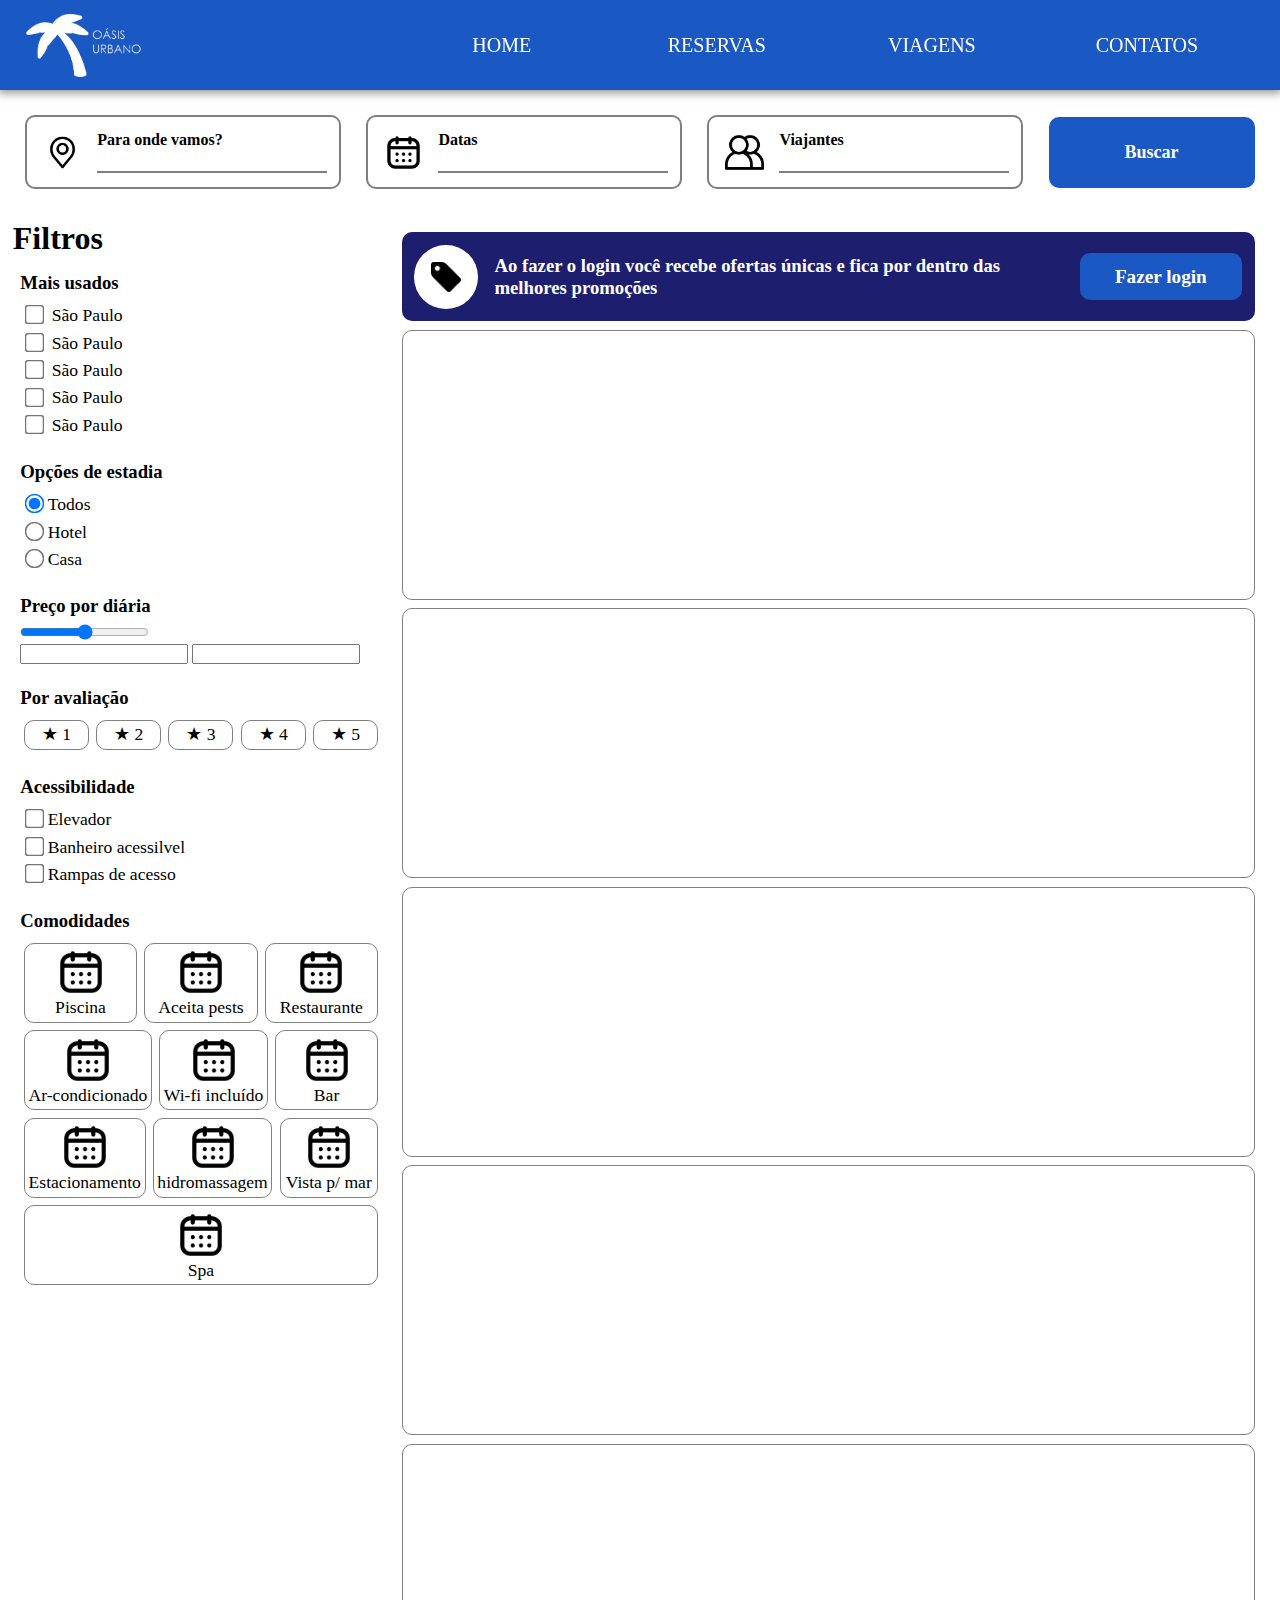
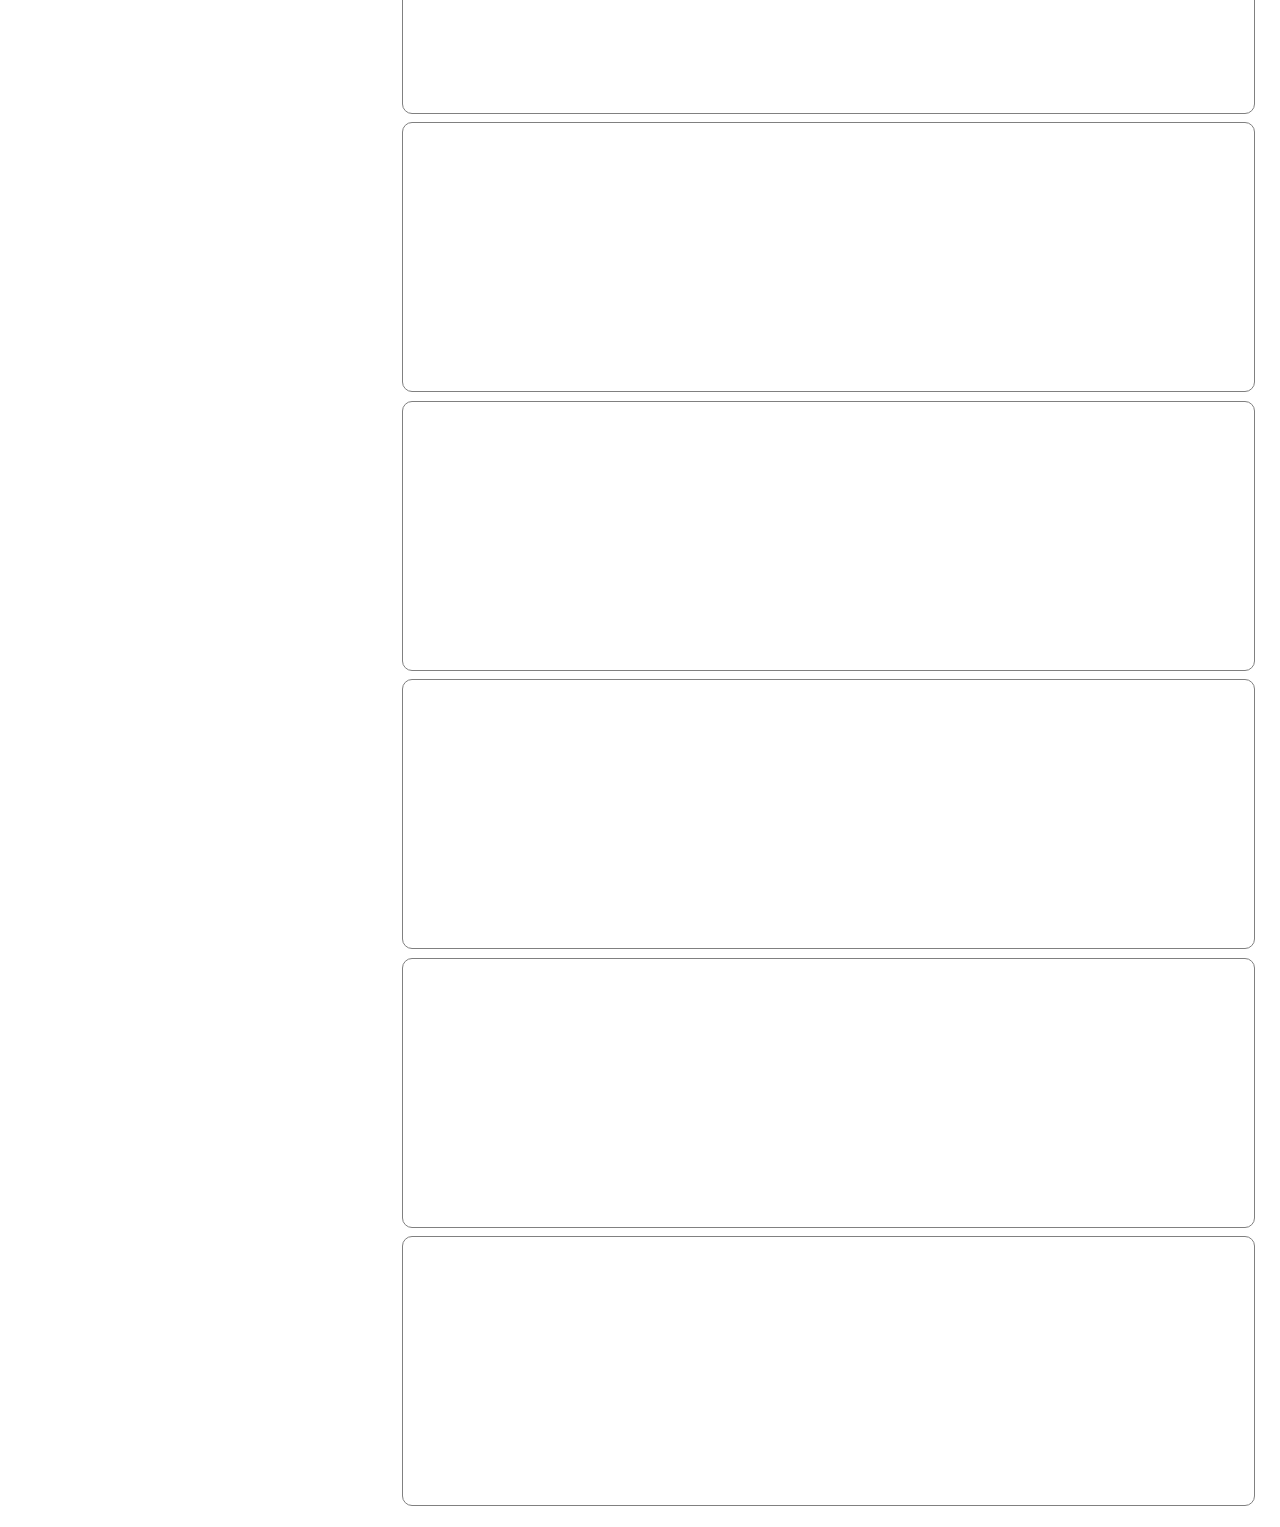
==== pesquisa.html @ cea9b876 "criação da pagina de pesquisa e vinculação dos links" ====
<!DOCTYPE html>
<html lang="pt-br">
<head>
    <meta charset="UTF-8">
    <meta name="viewport" content="width=device-width, initial-scale=1.0">
    <link rel="stylesheet" href="styles/header.css">
    <link rel="stylesheet" href="styles/pg-pesquisa.css">
    <link rel="stylesheet" href="styles/main.css">
    <link rel="stylesheet" href="styles/pesquisa.css">
    <link rel="stylesheet" href="styles/box-login.css">
    <title>Pesquisa</title>
</head>
<body>

    <header>
        <div id="menu-header">
            <a href="index.html" id="logo-header">
                <img src="imgs/logo.png">
            </a>


            <ul id="menu-lateral">
                <li><a href="#">HOME</a></li>
                <li><a href="#">RESERVAS</a></li>
                <li><a href="#">VIAGENS</a></li>
                <li><a href="#">CONTATOS</a></li>
            </ul>

            <button id="btn-menu">
                <div id="linha-bnt-menu-01"></div>
                <div id="linha-bnt-menu-02"></div>
                <div id="linha-bnt-menu-03"></div>
            </button>
        </div>
    </header>

    <main>

        <div id="box-main">
            <div id="box-pesquisa" class="box-pesquisa-pg">

                <div class="itens-pesquisa">
                    <img src="imgs/icon-local.png">
                    <div>
                        <label for="">Para onde vamos?</label>
                        <input type="text">
                    </div>
                </div>
                <div class="itens-pesquisa">
                    <img src="imgs/icon-data.png">
                    <div>
                        <label for="">Datas</label>
                        <input type="text">
                    </div>
                </div>
                <div class="itens-pesquisa">
                    <img src="imgs/icon-users.png">
                    <div>
                        <label for="">Viajantes</label>
                        <input type="text">
                    </div>
                </div>

                <button id="btn-pesquisa">Buscar</button>

            </div>

            <div id="box-main-pg">

                <button id="btn-filtros">Filtros V</button>
                <div id="box-filtros">

                    <h1>Filtros</h1>

                    <button id="btn-fechar-filtros">X</button>
                    
                    <div class="filtro f-usados">
                        <h3>Mais usados</h3>
                        <input type="checkbox" name="" id=""> <label for=""> São Paulo</label><br>
                        <input type="checkbox" name="" id=""> <label for=""> São Paulo</label><br>
                        <input type="checkbox" name="" id=""> <label for=""> São Paulo</label><br>
                        <input type="checkbox" name="" id=""> <label for=""> São Paulo</label><br>
                        <input type="checkbox" name="" id=""> <label for=""> São Paulo</label><br>
                    </div>

                    <div class="filtro f-esatdia">

                        <h3>Opções de estadia</h3>

                        
                        <input type="radio" name="f-esatdia" id="" checked><label for="">Todos</label><br>
                        <input type="radio" name="f-esatdia" id=""><label for="">Hotel</label><br>
                        <input type="radio" name="f-esatdia" id=""><label for="">Casa</label><br>

                    </div>

                    <div class="filtro f-preco">
                        <h3>Preço por diária</h3>
                        <input type="range"><br>
                        <input type="number" name="" id="">
                        <input type="number" name="" id="">
                    </div>

                    <div class="filtro f-avaliacao">
                        <h3>Por avaliação</h3>
                        
                        <button> &#9733;  1 </button>
                        <button> &#9733;  2</button>
                        <button> &#9733;  3</button>
                        <button> &#9733;  4</button>
                        <button> &#9733;  5</button>
                    </div>

                    <div class="filtro f-acessibilidade">
                        <h3>Acessibilidade</h3>
                        <input type="checkbox" name="" id=""><label for="">Elevador</label><br>
                        <input type="checkbox" name="" id=""><label for="">Banheiro acessilvel</label><br>
                        <input type="checkbox" name="" id=""><label for="">Rampas de acesso</label><br>

                    </div>

                    <div class="filtro f-comodidades">
                        <h3>Comodidades</h3>

                        
                        <button>
                            <img src="imgs/icon-data.png" alt="">
                            Piscina
                         </button>

                        <button>
                            <img src="imgs/icon-data.png" alt="">
                            Aceita pests
                         </button>

                        <button>
                            <img src="imgs/icon-data.png" alt="">
                            Restaurante
                         </button>

                        <button>
                            <img src="imgs/icon-data.png" alt="">
                            Ar-condicionado
                         </button>

                        <button>
                            <img src="imgs/icon-data.png" alt="">
                            Wi-fi incluído
                         </button>

                        <button>
                            <img src="imgs/icon-data.png" alt="">
                            Bar
                         </button>

                        <button>
                            <img src="imgs/icon-data.png" alt="">
                            Estacionamento
                         </button>

                        <button>
                            <img src="imgs/icon-data.png" alt="">
                            hidromassagem
                         </button>

                        <button>
                            <img src="imgs/icon-data.png" alt="">
                            Vista p/ mar
                         </button>

                        <button>
                            <img src="imgs/icon-data.png" alt="">
                            Spa
                         </button>


                    </div>

                </div>

                <div id="box-resultados">


                    <div id="box-login">
                        <div id="box-img">
                            <img src="imgs/icon-etiqueta.png" alt="">
                        </div>
                        <h3>Ao fazer o login você recebe ofertas únicas e fica por dentro das melhores promoções</h2>
                            <button class="btn-login">Fazer login</button>
                    </div>


                    <div class="resultado"></div>
                    <div class="resultado"></div>
                    <div class="resultado"></div>
                    <div class="resultado"></div>
                    <div class="resultado"></div>
                    <div class="resultado"></div>
                    <div class="resultado"></div>
                    <div class="resultado"></div>
                    <div class="resultado"></div>
                    <div class="resultado"></div>

                </div>


            </div>
        </div>


    </main>


    <script src="menu.js"></script>
    <script src="pesquisa.js"></script>
</body>
</html>
---- styles/header.css ----
*{
    padding: 0px;
    margin: 0px;
    box-sizing: border-box;
    font-family: 'calibri';
}

header{
    width: 100%;
    height: 10dvh;
    background-color: rgb(26, 88, 195);
    box-shadow: 0px 0px 10px 2px rgba(0, 0, 0, 0.5);
    position: fixed;
    z-index: 3;
}

#menu-header{
    height: 100%;
    max-width: 1300px;
    margin: auto;
    display: flex;
    align-items: center;
    justify-content: space-between;
    padding-inline: 2%;
    /* border: solid 1px rgb(255, 0, 0); */

}

#logo-header{
    display: inline-block;
    height: 70%;
    /* background-color: red; */
}

#logo-header img{
    height: 100%;
    filter: invert(1);
}

#menu-lateral{
    /* flex: 1; */
    width: 70%;
    display: flex;
    list-style: none;
    align-items: center;
    justify-content: space-around;
    height: 100%;
    /* z-index: 3; */
}

#menu-lateral li{
    flex: 1;
    display: flex;
    justify-content: center;
    align-items: center;
    height: 100%;
}

#menu-lateral a{

    padding: 5%;
    text-decoration: none;
    color: white;
    font-size: 125%;
    transition: 0.5s;
    border-radius: 10px;
    position: relative;
    /* border-radius: 10px; */
}

#menu-lateral a:hover{
    font-weight: bold;
    /* color: rgb(71, 118, 184); */
}

/* #menu-lateral a:hover{
    background-color: rgba(0, 0, 0, 0.1);
} */
#menu-lateral a::after, .destaque::after{
    background-color: white;
    content: ' ';
    height: 3px;
    position: absolute;
    bottom: 0%;    
    transition: 0.5s;
}

#menu-lateral a::after{
    width: 0%;
    left: 50%;

}

.destaque::after{

    width: 100%;
    left: 0%;

}

#menu-lateral a:hover::after{
    width: 100%;
    left: 0%;
}

header *{
    /* border: solid 1px rgb(255, 0, 0); */
}


#btn-menu{
    display: none;
    flex-direction: column;
    align-items: center;
    justify-content: space-evenly;
    height: 7dvh;
    width: 7dvh;
    background-color: transparent;
    border-width: 0px;
    background-color: rgba(0, 0, 0, 0.1);
    border-radius: 20%;
    position: relative;
}

#btn-menu > div{
    /* position: absolute; */
    height: 3px;
    width: 85%;
    background-color: white;
    transform-origin: 0% 0%;
    transition: 0.5s;
    border-radius: 50px;
}

/* #linha-bnt-menu-01{
    top: 20%;
}

#linha-bnt-menu-03{

    bottom: 20%;
} */

@media screen and (max-width: 480px) {
    
    #menu-header{
        padding-inline: 5%;
    }
    
    #menu-lateral{
        background-color: rgb(69, 53, 196);
        position: absolute;
        height: 90dvh;
        top: 10dvh;
        left: -100%;
        transition: 0.5s;
        flex-direction: column;
        justify-content: flex-start;
        /* height: 15%; */
        /* left: 100%; */
    }

    #menu-lateral li{ 
        height: 10%;
        width: 100%;
        flex-grow: 0;

    }

    #menu-lateral a{
        border-radius: 0px;
        flex: 1;
        text-align: center;
    }

    #btn-menu{
        display: flex;

    }

    #menu-lateral a:hover::after{
        width: 0%;
        left: 50%;
    }

}
---- styles/pg-pesquisa.css ----
#box-main-pg{
    /* background-color:     rgba(0, 0, 0, 0.1); */
    display: flex;
    height: 65dvh;
    align-items: flex-start;
    /* background-color: red; */
}

#box-filtros{
    width: 30%;
    height: 90%;
    /* background-color: rgba(0, 0, 0, 0.1); */
    /* overflow: auto; */
    /* border-right    : 1px solid blue; */

    /* border: solid 1px gray; */
    /* position: fixed; */
}

#box-resultados{
    /* background-color: aqua; */
    flex: 1;
    padding: 1%;
}

.resultado{
    height: 30dvh;
    width: 100%;
    border-radius: 10px;
    border: solid 1px gray;
    margin-block: 1%;
}

#btn-fechar-filtros{
    display: none;
}

#btn-filtros{
    display: none;
}

.filtro{
    /* border-bottom: 1px solid gray; */
    /* background-color: red; */
    padding: 2%;
    margin-block: 2%;
}

.filtro h3{
    /* background-color: red; */
}

.filtro input[type=checkbox], .filtro input[type=radio]{
    margin: 2%;
    transform: scale(1.5);

}

.filtro label{
    font-size: 110%;
}



.filtro button{
    flex: 1;
    margin: 1%;
    padding: 1%;
    border-radius: 10px;
    border: solid 1px gray;
    font-size: 110%;
    background-color: transparent;
    
}



.f-comodidades, .f-avaliacao{
    /* background-color: red; */
    display: flex;
    flex-wrap: wrap;
}

.filtro h3{
    width: 100%;
    margin-bottom: 2%;
}

.f-comodidades button{
    
    display: flex;
    flex-direction: column;
    align-items: center;
    text-wrap: nowrap;
}   

.f-comodidades img{
    height: 50px;
}





@media screen and (max-width: 480px) {

    #btn-fechar-filtros{
        display: block;
        background-color: transparent;
        position: absolute;
        top: 2%;
        right: 5%;
        height: 5dvh;
        width: 5dvh;
        border-radius: 50%;
        border: solid blue 2px;
        color: blue;
    }
   

    #box-main-pg{
        flex-direction: column;
    }

    #box-filtros{
        position: fixed;
        background-color: rgb(255, 255, 255);
        width: 100%;
        height: 90dvh;
        left: 0%;
        top: 10%;
        left: -100%;
        z-index: 2 ;
        transition: 0.5s;
        padding: 1%;
        border-right: 1px solid blue;
        overflow: auto;
    }
    
    #btn-filtros{
        display: block;
        pointer-events: auto;
        border: 2px solid blue;
        color: blue;
        padding: 1.5%;
        border-radius: 10px;
        font-size: 125%;
        margin-inline: 1%;
        background-color: transparent;

    }

   


}
---- styles/main.css ----
main {
    /* height: 100dvh; */
    width: 100%;
    /* background-color: red; */
    padding-top: 10dvh;
    /* overflow: auto; */
    /* position: relative; */
    /* background-color: red; */

}

#box-whatsapp{
    height: 8dvh;
    width: 8dvh;
    background-color: rgb(79, 194, 117);
    border-radius: 50%;
    position: fixed;
    z-index: 2;
    bottom: 1rem;
    right: 1rem;
    box-shadow: 0px 0px 10px 2px rgba(0, 0, 0, 0.5);
    display: flex;
    justify-content: center;
    align-items: center;
    z-index: 3;
}

body{
    /* background: linear-gradient(90deg, rgb(137, 194, 217) ,rgb(174, 222, 243)); */
    /* background-color: rgb(190, 237, 237); */
}

#box-whatsapp img{
    height: 70%;
    width: 70%;
    filter: invert(1);
}

#box-main {
    height: 200%;
    max-width: 1300px;
    margin: auto;
    /* border: 1px solid; */
    position: relative;
    /* background-color: rgba(255, 20, 20, 0.5); */
    padding: 1%;

}

#box-main > *{
    margin-block: 2dvh;
}

/* ::-webkit-scrollbar {
    background-color: rgba(0, 0, 0, 0.1);
    display: none;

}

::-webkit-scrollbar-thumb {
    background-color: rgb(66, 149, 165);
    display: none;
    border-radius: 10px;
} */

@media screen and (max-width: 480px) {

    #box-main > *{
        margin-block: 2dvh;
    }
    
}
---- styles/pesquisa.css ----
#box-home{
    /* height: 40dvh; */
    position: relative;
    border-radius: 10px;
    display: flex;
    align-items: center;
    justify-content: center;
    flex-direction: column;
    /* background-color: red; */
    /* background-image: url('../imgs/fundo-pesquisa.jpg'); */
    /* background-size: 100% 100%; */
}

#box-home h1{
    background-color: rgba(30, 30, 110, 0.4);
    padding-inline: 1%;
    clip-path: polygon(0% 0%, 100% 0%, 99% 50%, 100% 100%, 0% 100%, 1% 50%);
    color: white;
    position: absolute;
    top: 10%;
    z-index: 2;
}

#box-pesquisa{
    
    display: flex;
    align-items: center;
    justify-content: center;
    /* border: solid 2px rgba(0, 0, 0, 0.5); */
    border-radius: 10px;
    flex-wrap: wrap;
    transition: 0.5s;
    /* box-shadow: 0px 0px 5px 0.5px rgba(0, 0, 0, 0.5); */
    background-color: white;
    margin: auto;
}

.box-pesquisa-pg{
    width: 100%;
    

}

.box-pesquisa-home{
    width: 80%;
    bottom: 20%;
    position: absolute;

}

.itens-pesquisa{
    flex: 2;
    margin: 1%;
    border: solid 2px rgba(0, 0, 0, 0.5);
    border-radius: 10px;
    display: flex;
    flex-shrink: 0;
    align-items: center;
    justify-content: space-between;
    min-width: 200px;
    transition: 0.5s;
}

.itens-pesquisa:hover{
    border: solid 2px rgb(26, 88, 195);
}

.itens-pesquisa img{
    /* background-color: red; */
    /* padding: %; */
    height: 70px;
    padding: 5%;
}

.itens-pesquisa div{
    /* background-color: red; */
    flex-wrap: wrap;
    flex: 1;
}

.itens-pesquisa label{
    display: inline-block;
    font-weight: bold;
    width: 100%;
}

.itens-pesquisa input{
    display: inline-block;
    width: 95%;
    outline: none;
    border-width: 0px;
    border-bottom: 2px rgba(0, 0, 0, 0.5) solid;
    font-size: 120%;
    background-color: transparent;
}

.itens-pesquisa:hover input, .itens-pesquisa input:focus{
    border-bottom: solid 2px rgb(26, 88, 195);
}

.itens-pesquisa:hover label, .itens-pesquisa input:focus~label{
    color: rgb(26, 88, 195);
}


#box-pesquisa button{
    border-width: 0px;
    background-color: rgb(26, 88, 195);
    padding: 2%;
    margin: 1%;
    border-radius: 10px;
    color: white;
    font-size: large;
    font-weight: bold;
    flex: 1;
    transition: 0.5s;
}


#box-pesquisa button:hover{
    background-color: rgb(53, 182, 237);
    cursor: pointer;

}


@media screen and (max-width: 480px) {

    #box-pesquisa{
        position: static;
        width: 100%;
        flex-direction: column;
        padding: 1%;
        gap: 1%;
    }

    #box-home h1{
        /* position: static; */
        /* background-color: transparent; */
    }

    .itens-pesquisa, #box-pesquisa button{
        width: 100%;
        margin: 0px;
        margin-block: 1%;
    }
    

    #box-home{
        height: auto;
        border-radius: 10px;
        padding: 0%;
        background-image: none;
        /* border: 2px solid rgb(26, 88, 195);
        background-color: rgb(26, 88, 195); */
    }

    
  


}
---- styles/box-login.css ----
#box-login{
    width: 100%;
    background-color: rgb(30, 30, 110);
    display: flex;
    align-items: center;
    justify-content: space-between;
    /* height: 10dvh; */
    padding: 1%;
    border-radius: 10px;
    color: white;
    flex-wrap: wrap;
}

#box-login #box-img{
    /* height: ; */
    background-color: rgb(255, 255, 255);
    border-radius: 50%;
    padding: 2%;
    display: flex;
    align-items: center;
    justify-content: center;
    
}

#box-login > *{
    margin: 0.5%;
}

#box-login img{
   height: 30px;
    /* background-color: red; */
    /* filter: invert(1); */
}

#box-login h3{
   min-width: 70%;
    flex: 1;
    padding-left: 1%;
    
}

.btn-login{
    border-width: 0px;
    background-color: rgb(26, 88, 195);
    /* padding: 1%; */
    color: inherit;
    font-weight: bold;
    border-radius: 10px;
    text-wrap: nowrap;
    flex: 1;
    margin: 0.5%;
    padding: 1.5%;
    font-size: 120%;
}

@media screen and (max-width: 480px) {

    #box-login > *{
        margin: 2%;
    }

}
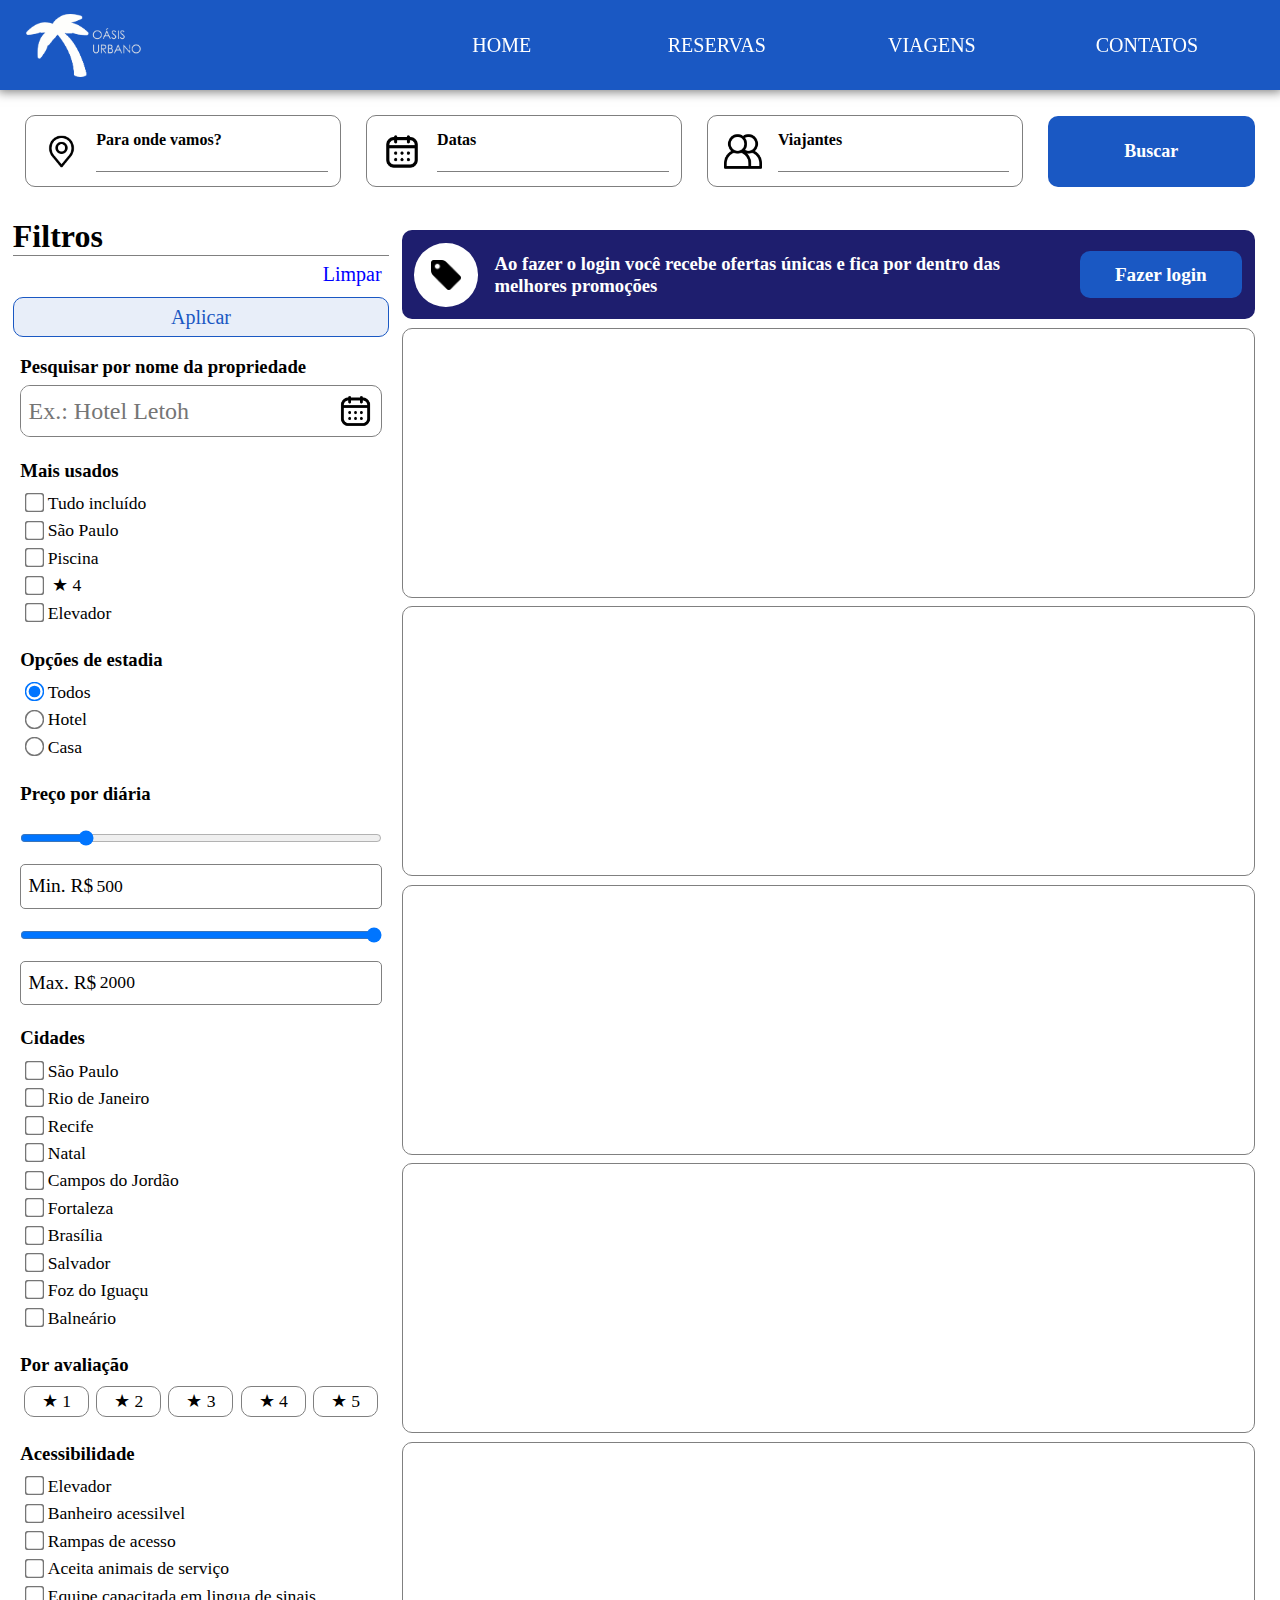
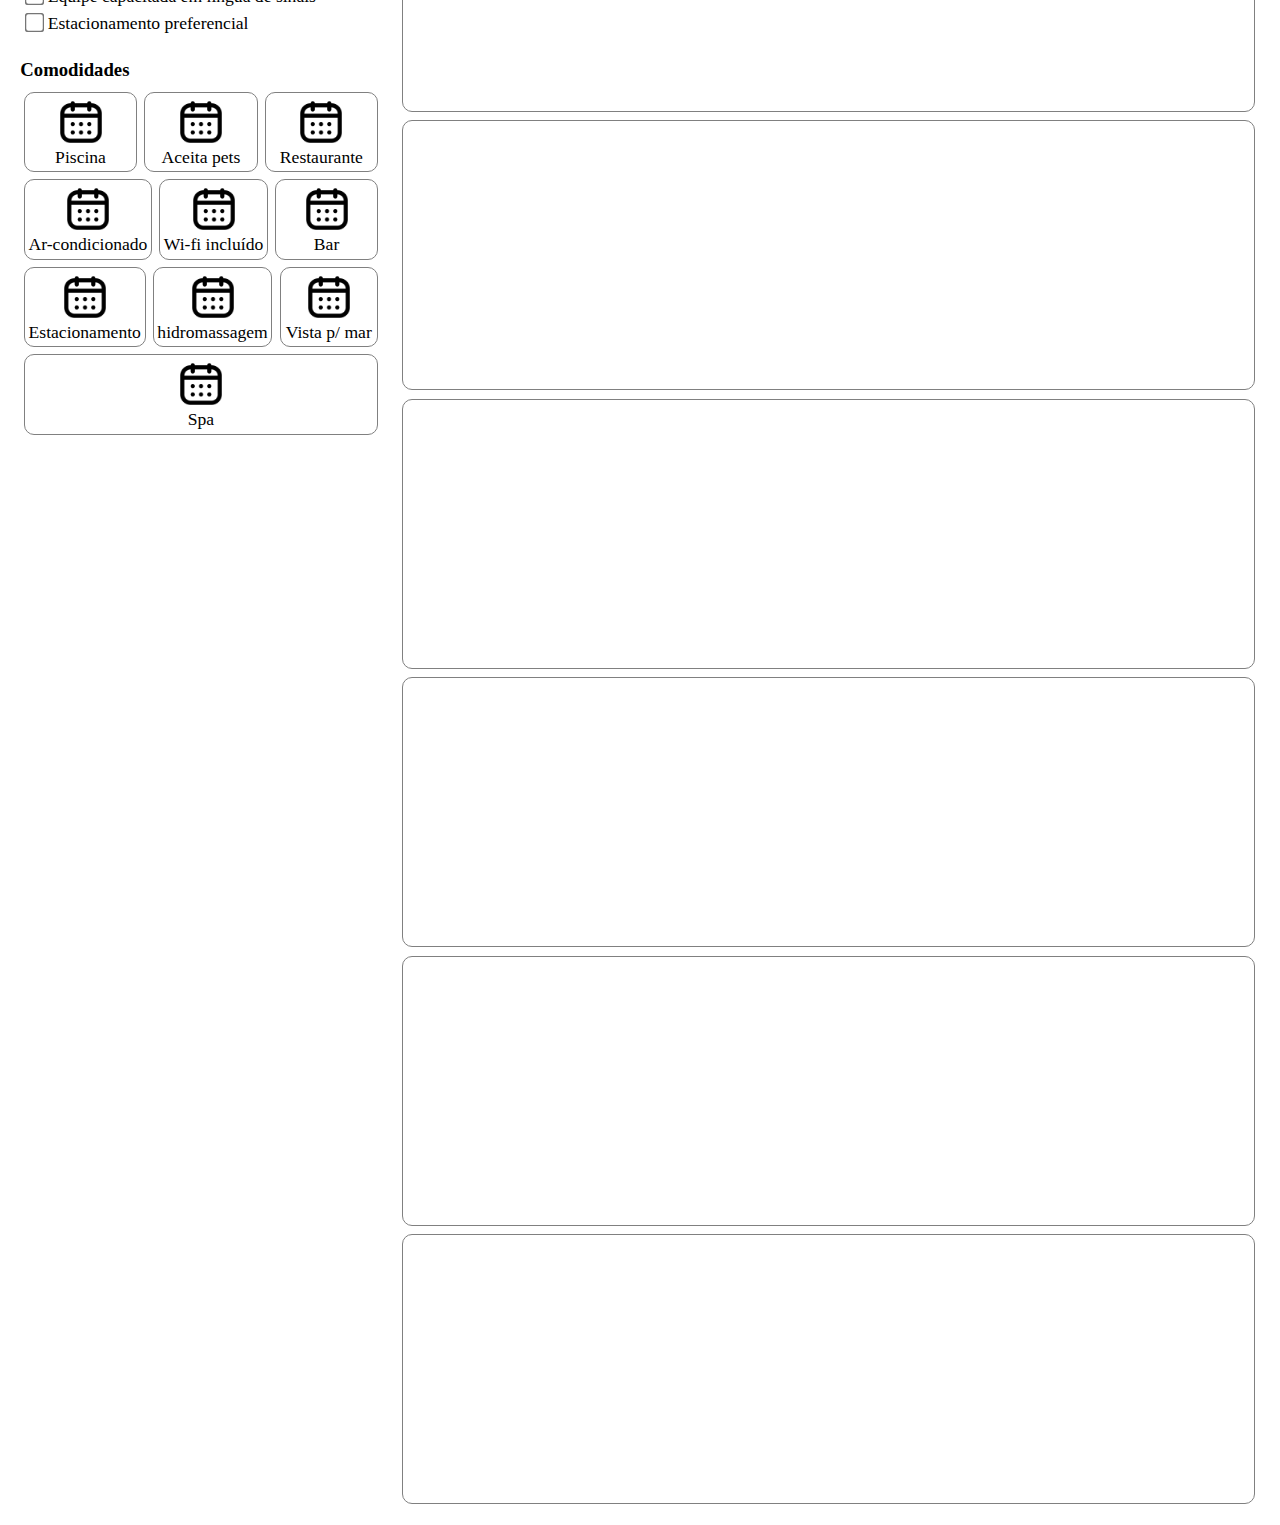
==== commit f31a96fa: "finalizado o layout da aba de filtros" ====
--- a/pesquisa.html
+++ b/pesquisa.html
@@ -68,19 +68,42 @@
             <div id="box-main-pg">
 
                 <button id="btn-filtros">Filtros V</button>
+
                 <div id="box-filtros">
 
-                    <h1>Filtros</h1>
-
-                    <button id="btn-fechar-filtros">X</button>
+                    <div id="header-box-filtros">
+
+                        <h1>Filtros</h1>
+
+                        <button id="btn-fechar-filtros">X</button>
+                    </div>
+
+                    
+                    <div id="box-filtros-selecionados">
+                        <button>Limpar</button>
+                    </div>
+                    
+                    <div id="footer-box-filtros">
+                        <button>Aplicar</button>
+                    </div>
+
+                    <div class="filtro f-pesquisa">
+                        <h3>Pesquisar por nome da propriedade</h3>
+                        <div>
+                            <input type="text" id="pesquisa-filtro" placeholder="Ex.: Hotel Letoh">
+                            <img src="imgs/icon-data.png" alt="">
+                        </div>
+                    </div>
+
                     
                     <div class="filtro f-usados">
                         <h3>Mais usados</h3>
-                        <input type="checkbox" name="" id=""> <label for=""> São Paulo</label><br>
-                        <input type="checkbox" name="" id=""> <label for=""> São Paulo</label><br>
-                        <input type="checkbox" name="" id=""> <label for=""> São Paulo</label><br>
-                        <input type="checkbox" name="" id=""> <label for=""> São Paulo</label><br>
-                        <input type="checkbox" name="" id=""> <label for=""> São Paulo</label><br>
+                        <input type="checkbox" class="inputs-filtros" id="f-u-01"><label for="f-u-01">Tudo incluído</label><br>
+                        <input type="checkbox" class="inputs-filtros" id="f-u-02"><label for="f-u-02">São Paulo</label><br>
+                        <input type="checkbox" class="inputs-filtros" id="f-u-03"><label for="f-u-03">Piscina</label><br>
+                        <input type="checkbox" class="inputs-filtros" id="f-u-04"><label for="f-u-04"> &#9733; 4</label><br>
+                        <input type="checkbox" class="inputs-filtros" id="f-u-05"><label for="f-u-05">Elevador</label><br>
+
                     </div>
 
                     <div class="filtro f-esatdia">
@@ -88,17 +111,42 @@
                         <h3>Opções de estadia</h3>
 
                         
-                        <input type="radio" name="f-esatdia" id="" checked><label for="">Todos</label><br>
-                        <input type="radio" name="f-esatdia" id=""><label for="">Hotel</label><br>
-                        <input type="radio" name="f-esatdia" id=""><label for="">Casa</label><br>
+                        <input type="radio" name="f-esatdia" id="f-e-01" checked><label for="f-e-01">Todos</label><br>
+                        <input type="radio" name="f-esatdia" id="f-e-02"><label for="f-e-02">Hotel</label><br>
+                        <input type="radio" name="f-esatdia" id="f-e-03"><label for="f-e-03">Casa</label><br>
 
                     </div>
 
                     <div class="filtro f-preco">
                         <h3>Preço por diária</h3>
-                        <input type="range"><br>
-                        <input type="number" name="" id="">
-                        <input type="number" name="" id="">
+
+                        <input type="range"  min="200" max="2000" value="500"><br>
+                        <div>
+                            <label for="">Min. R$</label>
+                            <input type="number" name="" id="">
+                        </div>
+                        
+                        <input type="range"  min="200" max="2000" value="2000"><br>
+                        <div>
+                            <label for="">Max. R$</label>
+                            <input type="number" name="" id="">
+                        </div>
+                    </div>
+
+                    <div class="filtro f-cidades">
+
+                        <h3>Cidades</h3>
+                        <input type="checkbox"  class="inputs-filtros" id="f-c-01"><label for="f-c-01">São Paulo</label><br>
+                        <input type="checkbox"  class="inputs-filtros" id="f-c-02"><label for="f-c-02">Rio de Janeiro</label><br>
+                        <input type="checkbox"  class="inputs-filtros" id="f-c-03"><label for="f-c-03">Recife</label><br>
+                        <input type="checkbox"  class="inputs-filtros" id="f-c-04"><label for="f-c-04">Natal</label><br>
+                        <input type="checkbox"  class="inputs-filtros" id="f-c-05"><label for="f-c-05">Campos do Jordão</label><br>
+                        <input type="checkbox"  class="inputs-filtros" id="f-c-06"><label for="f-c-06">Fortaleza</label><br>
+                        <input type="checkbox"  class="inputs-filtros" id="f-c-07"><label for="f-c-07">Brasília</label><br>
+                        <input type="checkbox"  class="inputs-filtros" id="f-c-08"><label for="f-c-08">Salvador</label><br>
+                        <input type="checkbox"  class="inputs-filtros" id="f-c-09"><label for="f-c-09">Foz do Iguaçu</label><br>
+                        <input type="checkbox"  class="inputs-filtros" id="f-c-10"><label for="f-c-10">Balneário</label><br>
+
                     </div>
 
                     <div class="filtro f-avaliacao">
@@ -113,9 +161,12 @@
 
                     <div class="filtro f-acessibilidade">
                         <h3>Acessibilidade</h3>
-                        <input type="checkbox" name="" id=""><label for="">Elevador</label><br>
-                        <input type="checkbox" name="" id=""><label for="">Banheiro acessilvel</label><br>
-                        <input type="checkbox" name="" id=""><label for="">Rampas de acesso</label><br>
+                        <input type="checkbox" class="inputs-filtros" id="f-a-02-01"><label for="f-a-02-01">Elevador</label><br>
+                        <input type="checkbox" class="inputs-filtros" id="f-a-02-02"><label for="f-a-02-02">Banheiro acessilvel</label><br>
+                        <input type="checkbox" class="inputs-filtros" id="f-a-02-03"><label for="f-a-02-03">Rampas de acesso</label><br>
+                        <input type="checkbox" class="inputs-filtros" id="f-a-02-04"><label for="f-a-02-04">Aceita animais de serviço</label><br>
+                        <input type="checkbox" class="inputs-filtros" id="f-a-02-05"><label for="f-a-02-05">Equipe capacitada em lingua de sinais</label><br>
+                        <input type="checkbox" class="inputs-filtros" id="f-a-02-06"><label for="f-a-02-06">Estacionamento preferencial</label><br>
 
                     </div>
 
@@ -125,52 +176,82 @@
                         
                         <button>
                             <img src="imgs/icon-data.png" alt="">
-                            Piscina
-                         </button>
-
-                        <button>
-                            <img src="imgs/icon-data.png" alt="">
-                            Aceita pests
-                         </button>
-
-                        <button>
-                            <img src="imgs/icon-data.png" alt="">
-                            Restaurante
-                         </button>
-
-                        <button>
-                            <img src="imgs/icon-data.png" alt="">
-                            Ar-condicionado
-                         </button>
-
-                        <button>
-                            <img src="imgs/icon-data.png" alt="">
-                            Wi-fi incluído
-                         </button>
-
-                        <button>
-                            <img src="imgs/icon-data.png" alt="">
-                            Bar
-                         </button>
-
-                        <button>
-                            <img src="imgs/icon-data.png" alt="">
-                            Estacionamento
-                         </button>
-
-                        <button>
-                            <img src="imgs/icon-data.png" alt="">
-                            hidromassagem
-                         </button>
-
-                        <button>
-                            <img src="imgs/icon-data.png" alt="">
-                            Vista p/ mar
-                         </button>
-
-                        <button>
-                            <img src="imgs/icon-data.png" alt="">
-                            Spa
+                            <span>
+                                Piscina
+
+                            </span>
+                         </button>
+
+                        <button>
+                            <img src="imgs/icon-data.png" alt="">
+                            <span>
+                                Aceita pets
+
+                            </span>
+                         </button>
+
+                        <button>
+                            <img src="imgs/icon-data.png" alt="">
+                            <span>
+                                Restaurante
+
+                            </span>
+                         </button>
+
+                        <button>
+                            <img src="imgs/icon-data.png" alt="">
+                            <span>
+                                Ar-condicionado
+
+                            </span>
+                         </button>
+
+                        <button>
+                            <img src="imgs/icon-data.png" alt="">
+                            <span>
+                                Wi-fi incluído
+
+                            </span>
+                         </button>
+
+                        <button>
+                            <img src="imgs/icon-data.png" alt="">
+                            <span>
+                                Bar
+
+                            </span>
+                         </button>
+
+                        <button>
+                            <img src="imgs/icon-data.png" alt="">
+                            <span>
+                                Estacionamento
+
+                            </span>
+                         </button>
+
+                        <button>
+                            <img src="imgs/icon-data.png" alt="">
+                            <span>
+                                hidromassagem
+
+                            </span>
+                         </button>
+
+                        <button>
+                            <img src="imgs/icon-data.png" alt="">
+                            <span>
+                                Vista p/ mar
+
+                            </span>
+                         </button>
+
+                        <button>
+                            <img src="imgs/icon-data.png" alt="">
+                            <span>
+                                Spa
+
+                            </span>
                          </button>
 
 
--- a/styles/pg-pesquisa.css
+++ b/styles/pg-pesquisa.css
@@ -1,5 +1,4 @@
-
-#box-main-pg{
+#box-main-pg {
     /* background-color:     rgba(0, 0, 0, 0.1); */
     display: flex;
     height: 65dvh;
@@ -7,24 +6,20 @@
     /* background-color: red; */
 }
 
-#box-filtros{
+#box-filtros {
     width: 30%;
-    height: 90%;
-    /* background-color: rgba(0, 0, 0, 0.1); */
-    /* overflow: auto; */
-    /* border-right    : 1px solid blue; */
-
-    /* border: solid 1px gray; */
-    /* position: fixed; */
-}
-
-#box-resultados{
+    position: relative;
+}
+
+
+
+#box-resultados {
     /* background-color: aqua; */
     flex: 1;
     padding: 1%;
 }
 
-.resultado{
+.resultado {
     height: 30dvh;
     width: 100%;
     border-radius: 10px;
@@ -32,38 +27,83 @@
     margin-block: 1%;
 }
 
-#btn-fechar-filtros{
+#header-box-filtros {
+    width: 100%;
+    display: flex;
+    align-items: center;
+    justify-content: space-between;
+    border-bottom: 1px solid gray;
+}
+
+#btn-fechar-filtros {
     display: none;
 }
 
-#btn-filtros{
+#btn-filtros {
     display: none;
 }
 
-.filtro{
+.filtro {
     /* border-bottom: 1px solid gray; */
     /* background-color: red; */
     padding: 2%;
     margin-block: 2%;
 }
 
-.filtro h3{
-    /* background-color: red; */
-}
-
-.filtro input[type=checkbox], .filtro input[type=radio]{
+.filtro h3 {
+    /* background-color: red; */
+}
+
+.filtro input[type=checkbox],
+.filtro input[type=radio] {
     margin: 2%;
     transform: scale(1.5);
 
 }
 
-.filtro label{
+.filtro label {
     font-size: 110%;
 }
 
-
-
-.filtro button{
+#box-filtros-selecionados{
+    display: flex;
+    flex-wrap: wrap;
+    /* background-color: red; */
+    position: relative;
+    padding-bottom: 10%;
+    transition: 0.5s;
+    /* flex-direction: row-reverse; */
+}
+
+#box-filtros-selecionados button{
+    background-color: transparent;
+    border-radius: 5px;
+    margin: 1%;
+    padding: 1%;
+    border: none;
+    font-size: 125%;
+    color: rgb(0, 0, 255);
+    /* border: solid 1px blue; */
+    position:absolute;
+    right: 0%;
+    bottom: 0%;
+    /* width: 100%; */
+    
+}
+
+button{
+    cursor: pointer;
+
+}
+
+#box-filtros-selecionados span{
+    border-radius: 5px;
+    padding: 1%;
+    margin: 1%;
+}
+
+
+.filtro button {
     flex: 1;
     margin: 1%;
     padding: 1%;
@@ -71,87 +111,220 @@
     border: solid 1px gray;
     font-size: 110%;
     background-color: transparent;
+
+}
+
+.destaque{
+    color: rgb(26, 88, 195);
+    outline: solid 1px rgb(26, 88, 195);
+    background-color: rgba(26, 88, 195, 0.1)  !important;
     
 }
 
-
-
-.f-comodidades, .f-avaliacao{
+.f-pesquisa div{
+    /* background-color: red; */
+    display: flex;
+    border-radius: 10px;
+    overflow: hidden;
+    border: solid 1px gray;
+}
+
+.f-pesquisa div:hover{
+
+    outline: solid 1px rgb(26, 88, 195);
+
+}
+
+.f-pesquisa img{
+    height: 50px;
+    padding: 2%;
+    /* background-color: red; */
+
+}
+
+
+.f-pesquisa input{
+
+    width: 100%;
+    font-size: 150%;
+    padding: 2%;
+    outline: none;
+    border-width: 0px;
+    /* border-right: 1px solid gray; */
+
+    /* border-radius: 5px; */
+
+}
+
+.f-comodidades,
+.f-avaliacao {
     /* background-color: red; */
     display: flex;
     flex-wrap: wrap;
 }
 
-.filtro h3{
+.filtro h3 {
     width: 100%;
     margin-bottom: 2%;
 }
 
-.f-comodidades button{
-    
+.f-comodidades button {
+
     display: flex;
     flex-direction: column;
     align-items: center;
     text-wrap: nowrap;
-}   
-
-.f-comodidades img{
+}
+
+.f-comodidades img {
     height: 50px;
 }
 
-
-
+.f-preco{
+    /* background-color: red; */
+}
+
+.f-preco input[type=range]{
+    width: 100%;
+    margin-block: 5%;
+}
+
+.f-preco div{
+    /* background-color: aqua; */
+    border-radius: 5px;
+    overflow: hidden;
+    display: flex;
+    font-size: 110%;
+    padding: 2%
+    ;align-items: center;
+    border: 1px solid gray;
+}
+
+.f-preco label{
+
+    text-wrap: nowrap;
+
+}
+
+.f-preco div input{
+    flex: 1;
+    border-width: 0px;
+    outline: none;
+    font-size: 100%;
+    padding: 1%;
+}
+
+
+
+
+
+
+    #footer-box-filtros{
+        width: 100%;
+        text-align: center;
+    }
+
+    #footer-box-filtros button{
+        background-color: rgb(255, 255, 255);
+        border-width: 0px;
+        font-size: 125%;
+        color: rgb(26, 88, 195);
+        border: 1px solid rgb(26, 88, 195);
+        background-color: rgba(26, 88, 195, 0.1);
+        border-radius: 10px;
+        margin-block: 1%;
+        width: 100%;
+        padding: 2%;
+    }
 
 
 @media screen and (max-width: 480px) {
 
-    #btn-fechar-filtros{
+    #btn-fechar-filtros {
         display: block;
         background-color: transparent;
-        position: absolute;
+        /* position: absolute; */
         top: 2%;
         right: 5%;
         height: 5dvh;
         width: 5dvh;
         border-radius: 50%;
-        border: solid blue 2px;
-        color: blue;
-    }
-   
-
-    #box-main-pg{
+        border: solid 2px rgb(26, 88, 195);
+        color: rgb(26, 88, 195);
+    }
+
+    #box-filtros-selecionados{
+        padding-top: 10dvh;
+    }
+
+
+    #box-main-pg {
         flex-direction: column;
     }
 
-    #box-filtros{
+    #box-filtros {
         position: fixed;
         background-color: rgb(255, 255, 255);
         width: 100%;
         height: 90dvh;
-        left: 0%;
         top: 10%;
         left: -100%;
-        z-index: 2 ;
+        z-index: 2;
         transition: 0.5s;
         padding: 1%;
-        border-right: 1px solid blue;
         overflow: auto;
     }
-    
-    #btn-filtros{
+
+    #btn-filtros {
         display: block;
         pointer-events: auto;
-        border: 2px solid blue;
-        color: blue;
+        border: 2px solid rgb(26, 88, 195);
+        color: rgb(26, 88, 195);
         padding: 1.5%;
         border-radius: 10px;
         font-size: 125%;
         margin-inline: 1%;
         background-color: transparent;
-
-    }
-
-   
+        width: 98%;
+
+    }
+
+    #header-box-filtros, #footer-box-filtros{
+        background-color: white;
+        position: fixed;
+        height: 10%;
+        left: -100%;
+        z-index: 2;
+        padding-inline: 3%;
+        transition: 0.5s;
+        width: 100%;
+    }
+
+    #header-box-filtros{
+        top: 10%;
+
+    }
+
+    .f-comodidades{
+        padding-bottom: 10dvh;
+    }
+
+
+    #footer-box-filtros{
+        bottom: 0%;
+        border-top: 1px solid gray;
+        display: flex;
+        align-items: center;
+        justify-content: flex-end;
+    }
+
+    #footer-box-filtros button{
+        background-color: white;
+        border-width: 0px;
+        font-size: 125%;
+        color: blue;
+    }
+
 
 
 }--- a/styles/main.css
+++ b/styles/main.css
@@ -66,7 +66,7 @@
 @media screen and (max-width: 480px) {
 
     #box-main > *{
-        margin-block: 2dvh;
+        margin-block: 0dvh;
     }
     
 }
--- a/styles/pesquisa.css
+++ b/styles/pesquisa.css
@@ -52,18 +52,17 @@
 .itens-pesquisa{
     flex: 2;
     margin: 1%;
-    border: solid 2px rgba(0, 0, 0, 0.5);
+    border: solid 1px rgba(0, 0, 0, 0.5);
     border-radius: 10px;
     display: flex;
     flex-shrink: 0;
     align-items: center;
     justify-content: space-between;
     min-width: 200px;
-    transition: 0.5s;
 }
 
 .itens-pesquisa:hover{
-    border: solid 2px rgb(26, 88, 195);
+    outline: solid 2px rgb(26, 88, 195);
 }
 
 .itens-pesquisa img{
@@ -90,7 +89,7 @@
     width: 95%;
     outline: none;
     border-width: 0px;
-    border-bottom: 2px rgba(0, 0, 0, 0.5) solid;
+    border-bottom: 1px rgba(0, 0, 0, 0.5) solid;
     font-size: 120%;
     background-color: transparent;
 }
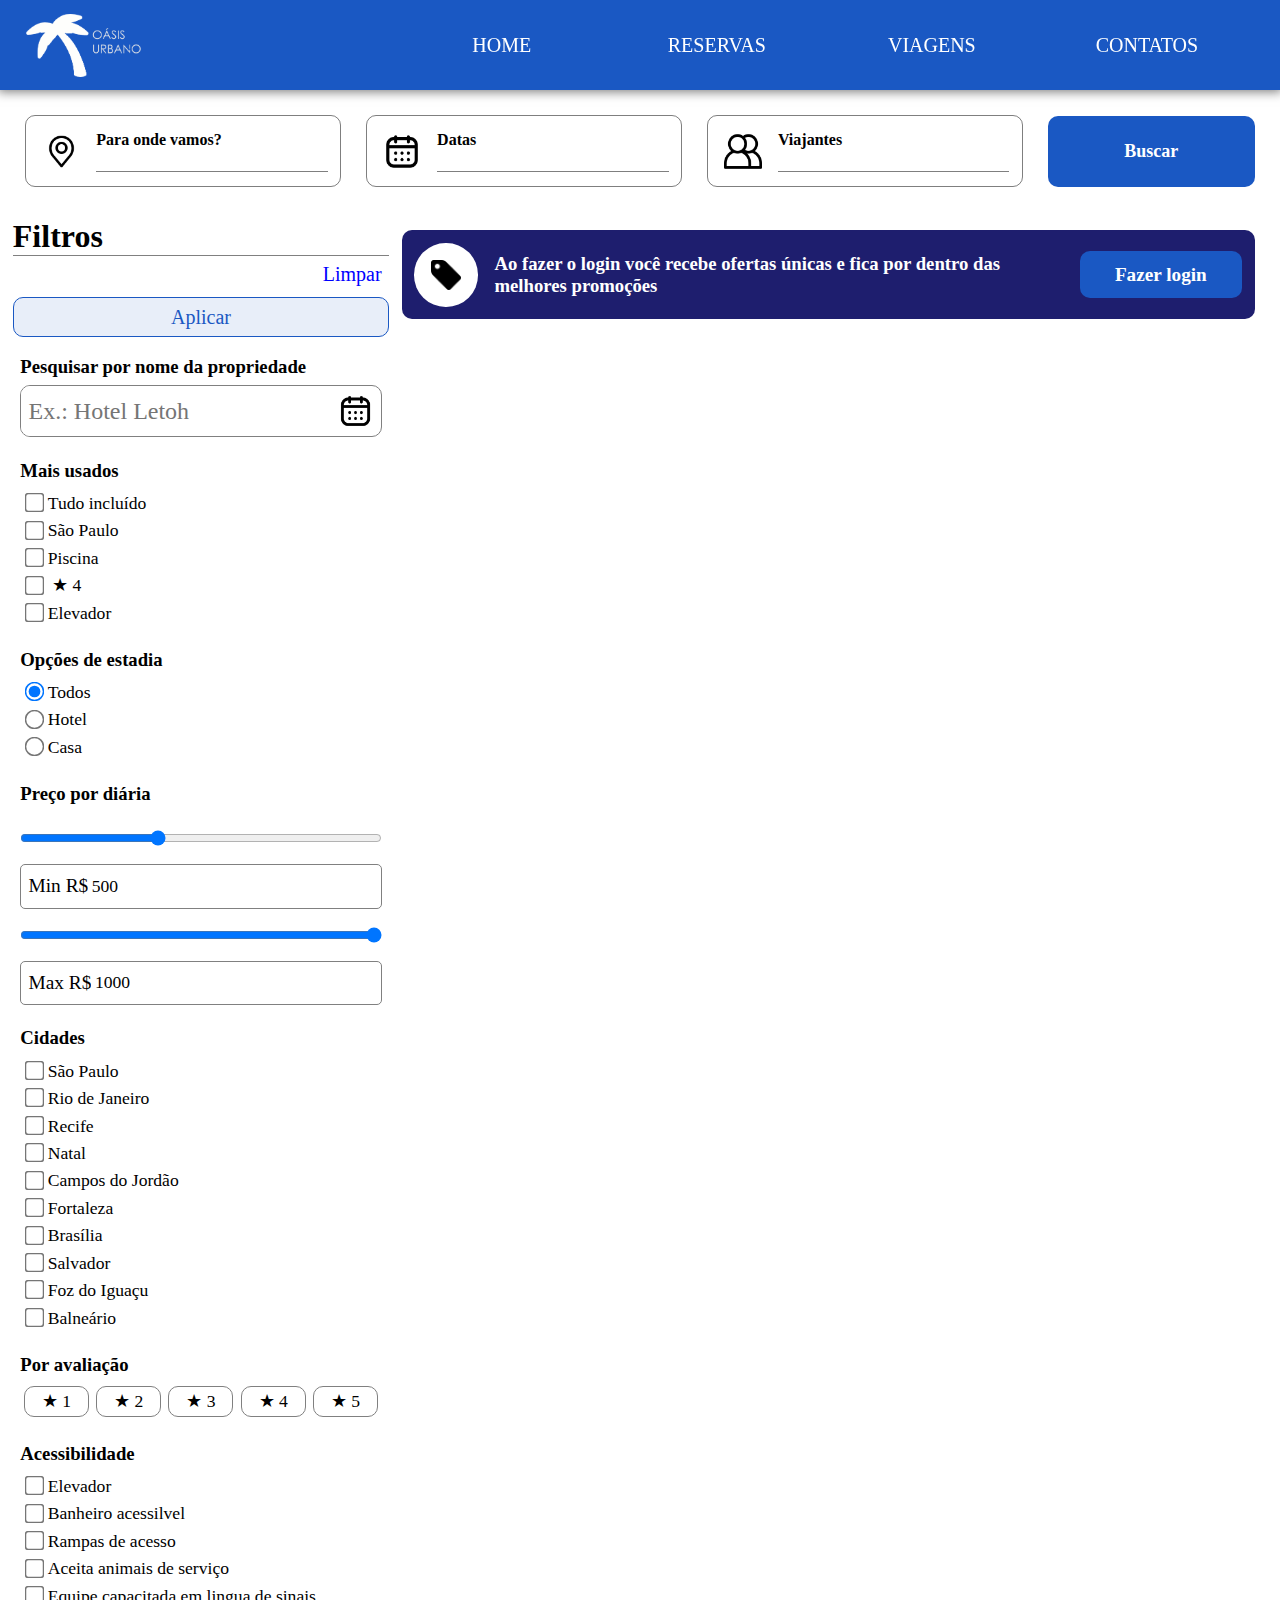
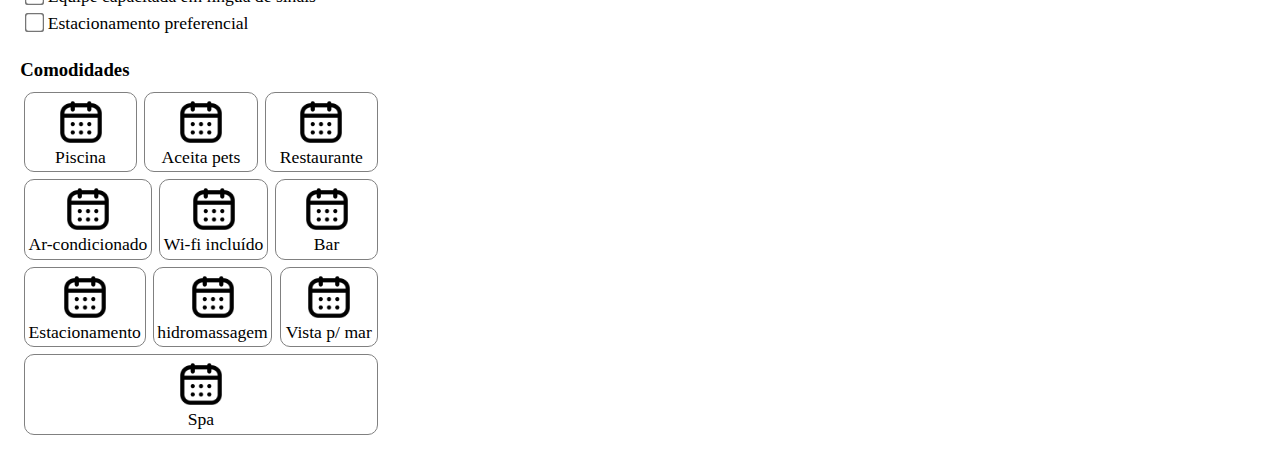
==== commit 6ffa4426: "finalizada a configuração de geração aleatória de filtros de pesquisa" ====
--- a/pesquisa.html
+++ b/pesquisa.html
@@ -82,10 +82,10 @@
                     <div id="box-filtros-selecionados">
                         <button>Limpar</button>
                     </div>
-                    
                     <div id="footer-box-filtros">
                         <button>Aplicar</button>
                     </div>
+
 
                     <div class="filtro f-pesquisa">
                         <h3>Pesquisar por nome da propriedade</h3>
@@ -119,17 +119,17 @@
 
                     <div class="filtro f-preco">
                         <h3>Preço por diária</h3>
-
-                        <input type="range"  min="200" max="2000" value="500"><br>
-                        <div>
-                            <label for="">Min. R$</label>
-                            <input type="number" name="" id="">
-                        </div>
-                        
-                        <input type="range"  min="200" max="2000" value="2000"><br>
-                        <div>
-                            <label for="">Max. R$</label>
-                            <input type="number" name="" id="">
+                        <input type="range" min="200" max="1000" value="500">
+                        
+                        <div>
+                            <label for="">Min R$</label>
+                            <input type="number">
+                        </div>
+
+                        <input type="range" min="200" max="1000" value="1000">
+                        <div>
+                            <label for="">Max R$</label>
+                            <input type="number">
                         </div>
                     </div>
 
@@ -152,11 +152,11 @@
                     <div class="filtro f-avaliacao">
                         <h3>Por avaliação</h3>
                         
-                        <button> &#9733;  1 </button>
-                        <button> &#9733;  2</button>
-                        <button> &#9733;  3</button>
-                        <button> &#9733;  4</button>
-                        <button> &#9733;  5</button>
+                        <button>&#9733; 1</button>
+                        <button>&#9733; 2</button>
+                        <button>&#9733; 3</button>
+                        <button>&#9733; 4</button>
+                        <button>&#9733; 5</button>
                     </div>
 
                     <div class="filtro f-acessibilidade">
@@ -176,82 +176,52 @@
                         
                         <button>
                             <img src="imgs/icon-data.png" alt="">
-                            <span>
-                                Piscina
-
-                            </span>
-                         </button>
-
-                        <button>
-                            <img src="imgs/icon-data.png" alt="">
-                            <span>
-                                Aceita pets
-
-                            </span>
-                         </button>
-
-                        <button>
-                            <img src="imgs/icon-data.png" alt="">
-                            <span>
-                                Restaurante
-
-                            </span>
-                         </button>
-
-                        <button>
-                            <img src="imgs/icon-data.png" alt="">
-                            <span>
-                                Ar-condicionado
-
-                            </span>
-                         </button>
-
-                        <button>
-                            <img src="imgs/icon-data.png" alt="">
-                            <span>
-                                Wi-fi incluído
-
-                            </span>
-                         </button>
-
-                        <button>
-                            <img src="imgs/icon-data.png" alt="">
-                            <span>
-                                Bar
-
-                            </span>
-                         </button>
-
-                        <button>
-                            <img src="imgs/icon-data.png" alt="">
-                            <span>
-                                Estacionamento
-
-                            </span>
-                         </button>
-
-                        <button>
-                            <img src="imgs/icon-data.png" alt="">
-                            <span>
-                                hidromassagem
-
-                            </span>
-                         </button>
-
-                        <button>
-                            <img src="imgs/icon-data.png" alt="">
-                            <span>
-                                Vista p/ mar
-
-                            </span>
-                         </button>
-
-                        <button>
-                            <img src="imgs/icon-data.png" alt="">
-                            <span>
-                                Spa
-
-                            </span>
+                            <span>Piscina</span>
+                         </button>
+
+                        <button>
+                            <img src="imgs/icon-data.png" alt="">
+                            <span>Aceita pets</span>
+                         </button>
+
+                        <button>
+                            <img src="imgs/icon-data.png" alt="">
+                            <span>Restaurante</span>
+                         </button>
+
+                        <button>
+                            <img src="imgs/icon-data.png" alt="">
+                            <span>Ar-condicionado</span>
+                         </button>
+
+                        <button>
+                            <img src="imgs/icon-data.png" alt="">
+                            <span>Wi-fi incluído</span>
+                         </button>
+
+                        <button>
+                            <img src="imgs/icon-data.png" alt="">
+                            <span>Bar</span>
+                         </button>
+
+                        <button>
+                            <img src="imgs/icon-data.png" alt="">
+                            <span>Estacionamento</span>
+                         </button>
+
+                        <button>
+                            <img src="imgs/icon-data.png" alt="">
+                            <span>hidromassagem</span>
+                         </button>
+
+                        <button>
+                            <img src="imgs/icon-data.png" alt="">
+                            <span>Vista p/ mar</span>
+                         </button>
+
+                        <button>
+                            <img src="imgs/icon-data.png" alt="">
+                            <span>Spa</span>
                          </button>
 
 
@@ -270,17 +240,37 @@
                             <button class="btn-login">Fazer login</button>
                     </div>
 
-
-                    <div class="resultado"></div>
-                    <div class="resultado"></div>
-                    <div class="resultado"></div>
-                    <div class="resultado"></div>
-                    <div class="resultado"></div>
-                    <div class="resultado"></div>
-                    <div class="resultado"></div>
-                    <div class="resultado"></div>
-                    <div class="resultado"></div>
-                    <div class="resultado"></div>
+                    <!-- <div id="carregando"></div> -->
+
+                    <!-- <div class="resultado">
+
+                        <img src="imgs/fundo-ofertas.jpg" alt="">
+                        <div>
+                            <h3>Hotel Letoh</h3>
+                            <p>Cidade</p>
+                            <h3>R$ 200</h3>
+                            <span>
+                                <span class="estrelas">
+                                    &#9733; &#9733; &#9733; &#9733; &#9734;
+                                </span>
+                                (734)
+                            </span>
+                            <div class="box-tags">
+                                <span>elevador</span>
+                                <span>Aceita pets</span>
+                                <span>elevador</span>
+                                <span>Aceita pets</span>
+                                <span>elevador</span>
+                                <span>Aceita pets</span>
+                                
+                            </div>
+
+
+                        </div>
+                    </div> -->
+
+
+                   
 
                 </div>
 
@@ -293,6 +283,6 @@
 
 
     <script src="menu.js"></script>
-    <script src="pesquisa.js"></script>
+    <script src="pesquisa.js" type="module"></script>
 </body>
 </html>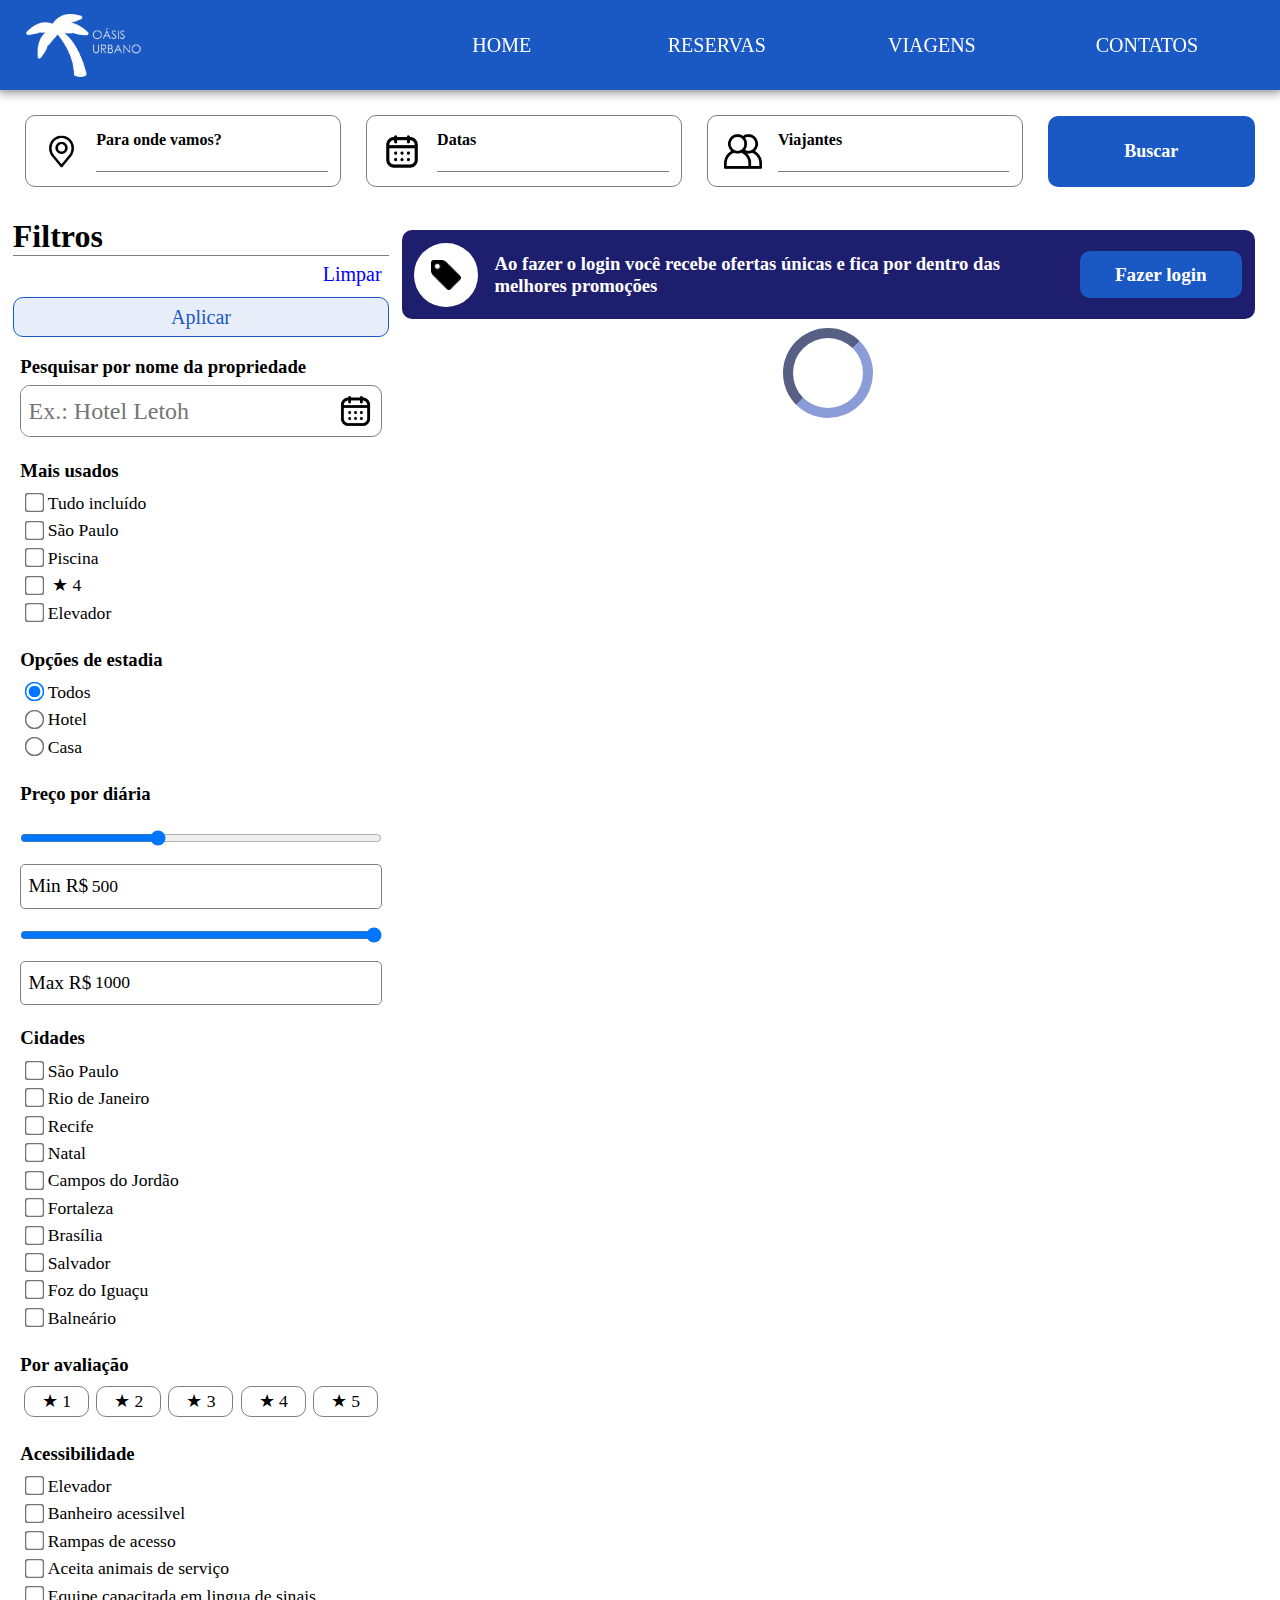
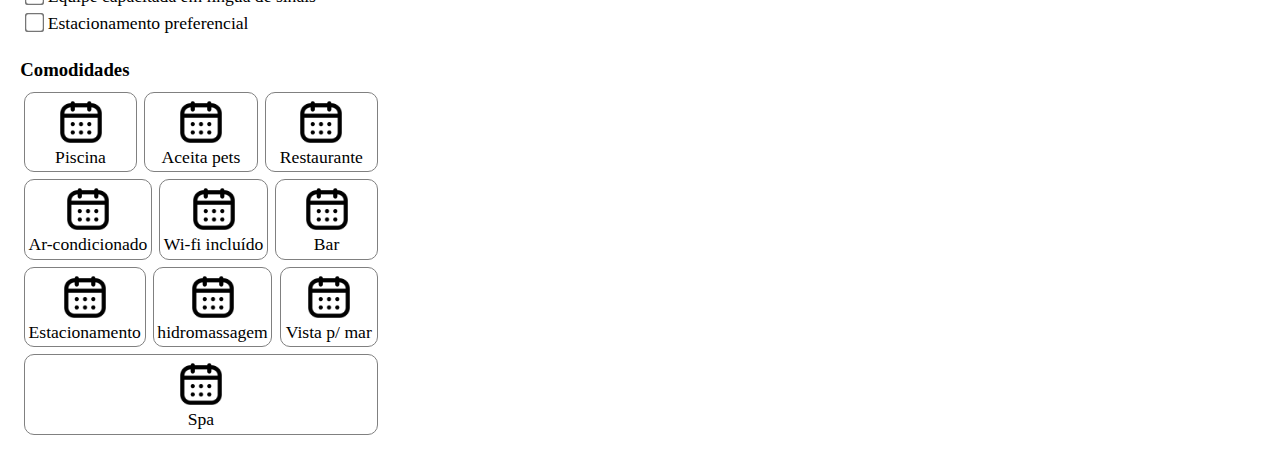
==== commit 84c23fa3: "alterações gerais na pagina dos hoteis" ====
--- a/pesquisa.html
+++ b/pesquisa.html
@@ -20,8 +20,8 @@
 
 
             <ul id="menu-lateral">
-                <li><a href="#">HOME</a></li>
-                <li><a href="#">RESERVAS</a></li>
+                <li><a href="index.html">HOME</a></li>
+                <li><a href="pesquisa.html">RESERVAS</a></li>
                 <li><a href="#">VIAGENS</a></li>
                 <li><a href="#">CONTATOS</a></li>
             </ul>
--- a/styles/header.css
+++ b/styles/header.css
@@ -9,7 +9,7 @@
 
 header{
     width: 100%;
-    height: 10dvh;
+    height: 10vh;
     background-color: rgb(26, 88, 195);
     box-shadow: 0px 0px 10px 2px rgba(0, 0, 0, 0.5);
     position: fixed;
@@ -115,8 +115,8 @@
     flex-direction: column;
     align-items: center;
     justify-content: space-evenly;
-    height: 7dvh;
-    width: 7dvh;
+    height: 7vh;
+    width: 7vh;
     background-color: transparent;
     border-width: 0px;
     background-color: rgba(0, 0, 0, 0.1);
@@ -152,8 +152,8 @@
     #menu-lateral{
         background-color: rgb(69, 53, 196);
         position: absolute;
-        height: 90dvh;
-        top: 10dvh;
+        height: 90vh;
+        top: 10vh;
         left: -100%;
         transition: 0.5s;
         flex-direction: column;
--- a/styles/pg-pesquisa.css
+++ b/styles/pg-pesquisa.css
@@ -1,14 +1,14 @@
 #box-main-pg {
     /* background-color:     rgba(0, 0, 0, 0.1); */
     display: flex;
-    height: 65dvh;
+    height: 65vh;
     align-items: flex-start;
     /* background-color: red; */
 }
 
 #box-filtros {
     width: 30%;
-    position: relative;
+    /* position: relative; */
 }
 
 
@@ -20,13 +20,50 @@
 }
 
 .resultado {
-    height: 30dvh;
     width: 100%;
     border-radius: 10px;
     border: solid 1px gray;
     margin-block: 1%;
-}
-
+    display: flex;
+    overflow: hidden;
+}
+
+.resultado img{
+    height: 200px;
+    width: 50%;
+}
+
+.resultado  > div{
+    padding: 1%;
+    /* background-color: aqua; */
+    flex: 1;
+    display: flex;
+    flex-direction: column;
+}
+
+.box-tags{
+    /* background-color: red; */
+    /* width: 100%; */
+    flex-wrap: wrap;
+    /* padding: 2%; */
+    flex: 1;
+    align-items: center;
+    justify-content: space-between;
+}
+
+.box-tags span{
+    border-radius: 5px;
+    padding: 1%;
+    margin: 1%;
+    display: inline-block;
+    color: rgb(35, 97, 151);
+    outline: 1px solid rgb(35, 97, 151);
+    text-wrap: nowrap;
+}
+
+.estrelas{
+    color: rgb(196, 196, 32);
+}
 #header-box-filtros {
     width: 100%;
     display: flex;
@@ -238,6 +275,26 @@
     }
 
 
+    #carregando{
+        margin: 1vh auto;
+        height: 10vh;
+        width: 10vh;
+        /* background-color: red; */
+        border-radius: 50%;
+        border: inset 10px rgb(139, 157, 216);
+        border-style: inset;
+        /* transition: 0.5s; */
+        animation: carregar 1s infinite linear;
+    }
+
+    @keyframes  carregar {
+
+        100%{
+            transform: rotate(360deg);
+        }
+        
+    }
+
 @media screen and (max-width: 480px) {
 
     #btn-fechar-filtros {
@@ -246,15 +303,15 @@
         /* position: absolute; */
         top: 2%;
         right: 5%;
-        height: 5dvh;
-        width: 5dvh;
+        height: 5vh;
+        width: 5vh;
         border-radius: 50%;
         border: solid 2px rgb(26, 88, 195);
         color: rgb(26, 88, 195);
     }
 
     #box-filtros-selecionados{
-        padding-top: 10dvh;
+        padding-top: 10vh;
     }
 
 
@@ -266,7 +323,7 @@
         position: fixed;
         background-color: rgb(255, 255, 255);
         width: 100%;
-        height: 90dvh;
+        height: 90vh;
         top: 10%;
         left: -100%;
         z-index: 2;
@@ -306,7 +363,7 @@
     }
 
     .f-comodidades{
-        padding-bottom: 10dvh;
+        padding-bottom: 10vh;
     }
 
 
@@ -325,6 +382,12 @@
         color: blue;
     }
 
-
+    .resultado{
+        flex-direction: column;
+    }
+
+    .resultado img{
+        width: 100%;
+    }
 
 }--- a/styles/main.css
+++ b/styles/main.css
@@ -1,8 +1,9 @@
 main {
-    /* height: 100dvh; */
+    /* height: 100vh; */
     width: 100%;
     /* background-color: red; */
-    padding-top: 10dvh;
+    padding-top: 10vh;
+    background-color: white;
     /* overflow: auto; */
     /* position: relative; */
     /* background-color: red; */
@@ -10,8 +11,8 @@
 }
 
 #box-whatsapp{
-    height: 8dvh;
-    width: 8dvh;
+    height: 8vh;
+    width: 8vh;
     background-color: rgb(79, 194, 117);
     border-radius: 50%;
     position: fixed;
@@ -48,10 +49,10 @@
 }
 
 #box-main > *{
-    margin-block: 2dvh;
+    margin-block: 2vh;
 }
 
-/* ::-webkit-scrollbar {
+::-webkit-scrollbar {
     background-color: rgba(0, 0, 0, 0.1);
     display: none;
 
@@ -61,12 +62,12 @@
     background-color: rgb(66, 149, 165);
     display: none;
     border-radius: 10px;
-} */
+}
 
 @media screen and (max-width: 480px) {
 
     #box-main > *{
-        margin-block: 0dvh;
+        margin-block: 1vh;
     }
     
 }
--- a/styles/pesquisa.css
+++ b/styles/pesquisa.css
@@ -1,6 +1,6 @@
 
 #box-home{
-    /* height: 40dvh; */
+    /* height: 40vh; */
     position: relative;
     border-radius: 10px;
     display: flex;
@@ -62,7 +62,7 @@
 }
 
 .itens-pesquisa:hover{
-    outline: solid 2px rgb(26, 88, 195);
+    border: solid 1px rgb(26, 88, 195);
 }
 
 .itens-pesquisa img{
@@ -95,7 +95,7 @@
 }
 
 .itens-pesquisa:hover input, .itens-pesquisa input:focus{
-    border-bottom: solid 2px rgb(26, 88, 195);
+    border-bottom: solid 1px rgb(26, 88, 195);
 }
 
 .itens-pesquisa:hover label, .itens-pesquisa input:focus~label{
--- a/styles/box-login.css
+++ b/styles/box-login.css
@@ -4,7 +4,7 @@
     display: flex;
     align-items: center;
     justify-content: space-between;
-    /* height: 10dvh; */
+    /* height: 10vh; */
     padding: 1%;
     border-radius: 10px;
     color: white;
